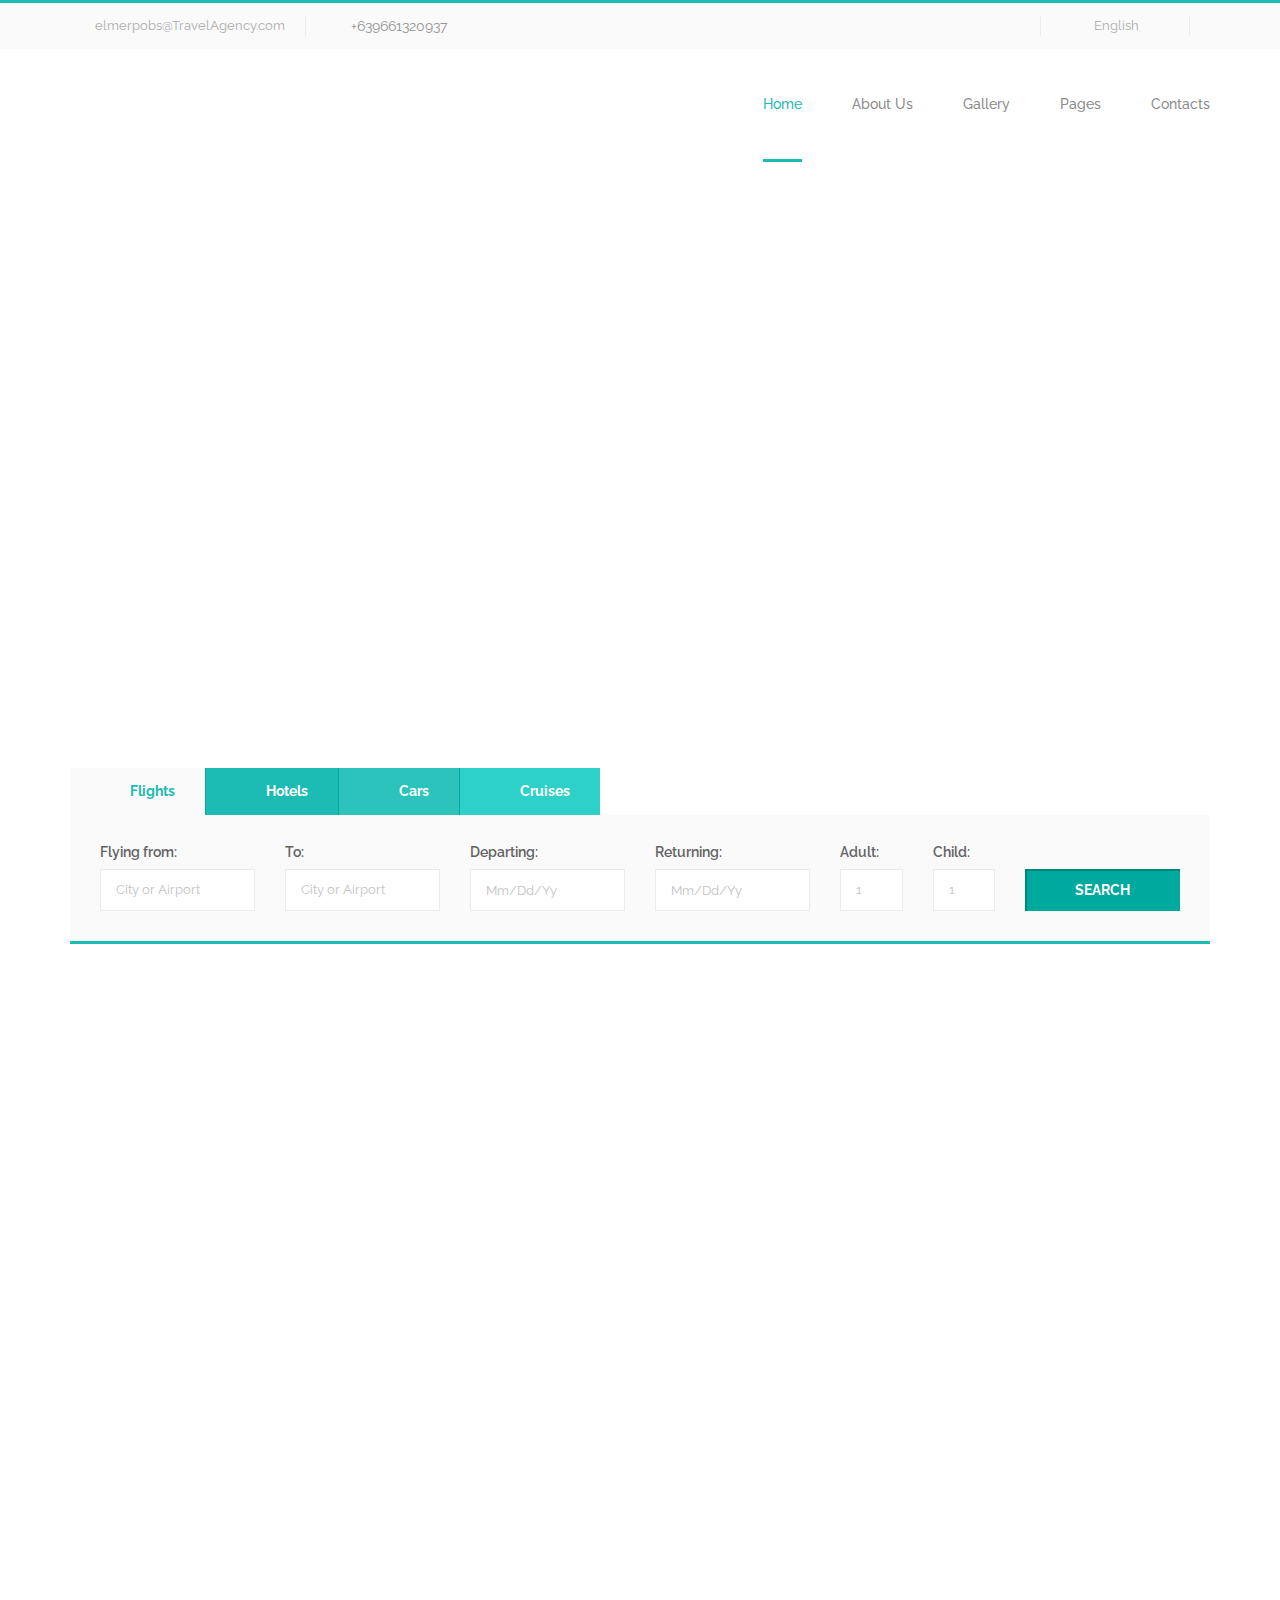
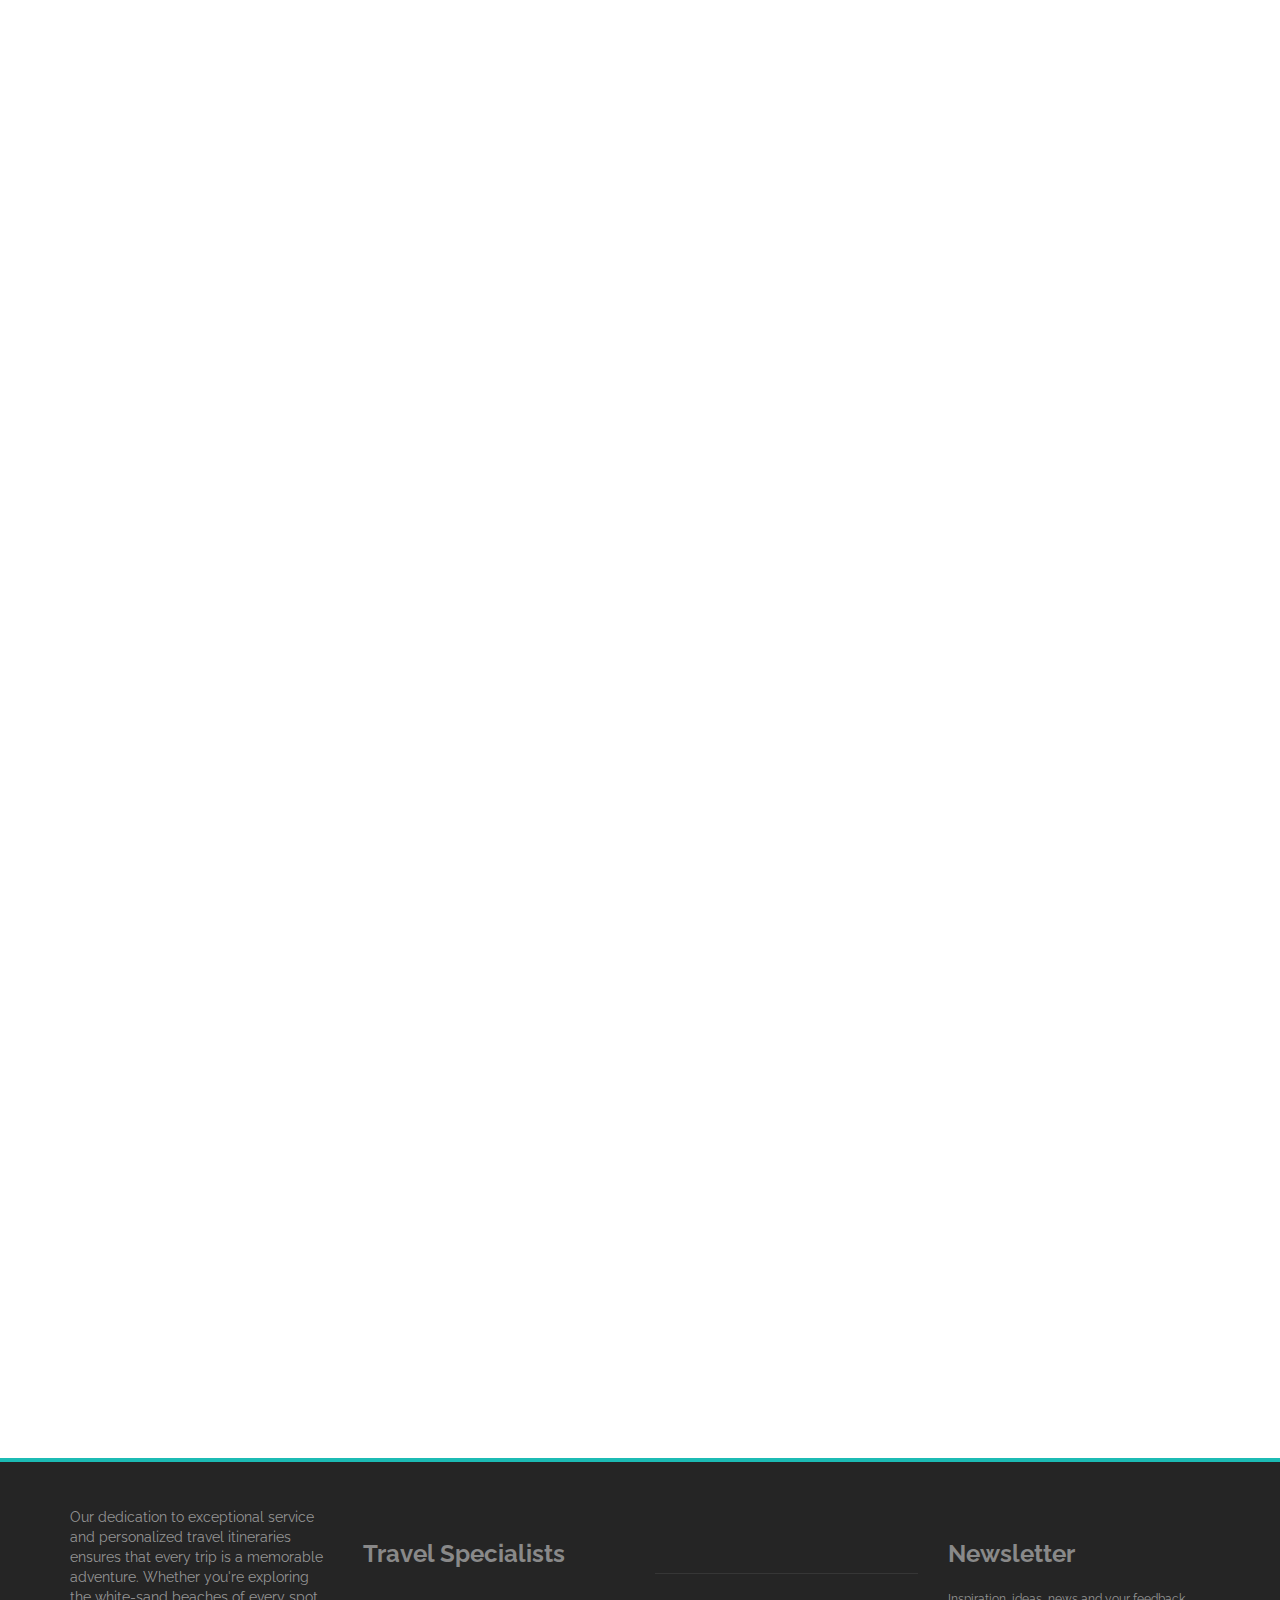
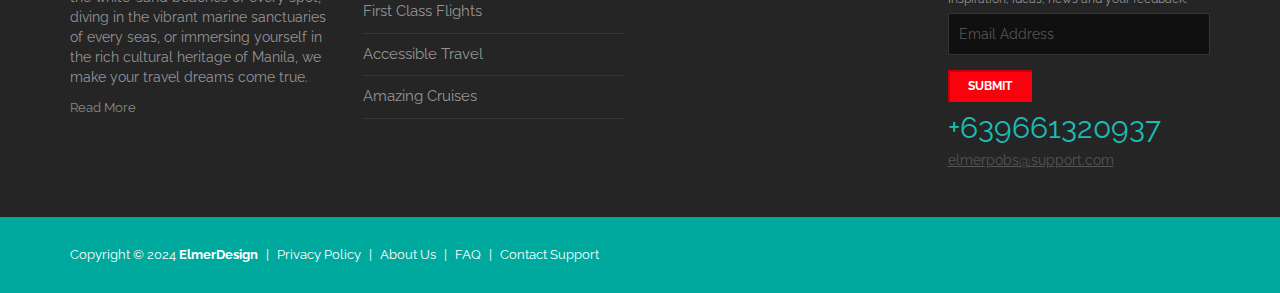
==== index.html @ 88b1f5b1 "Add files via upload" ====
<!DOCTYPE html>
<html lang="en">

<head>
  <title>Travel Agency Bootstrap responsive template (theme)</title>
  <link rel="canonical" href="index.html" />
  <meta charset="utf-8">
  <meta http-equiv="X-UA-Compatible" content="IE=edge">
  <meta name="viewport" content="width=device-width, initial-scale=1.0">
  <meta name="description" content="Your description">
  <meta name="keywords" content="Your keywords">
  <link href="css/bootstrap.css" rel="stylesheet">
  <link href="css/font-awesome.css" rel="stylesheet">
  <link href="css/animate.css" rel="stylesheet">
  <link href="css/select2.css" rel="stylesheet">
  <link href="css/smoothness/jquery-ui-1.10.0.custom.css" rel="stylesheet">
  <link href="css/style.css" rel="stylesheet">
  <script src="js/jquery.js"></script>
  <script src="js/jquery-ui.js"></script>
  <script src="js/jquery-migrate-1.2.1.min.js"></script>
  <script src="js/jquery.easing.1.3.js"></script>
  <script src="js/superfish.js"></script>
  <script src="js/select2.js"></script>
  <script src="js/jquery.parallax-1.1.3.resize.js"></script>
  <script src="js/SmoothScroll.js"></script>
  <script src="js/jquery.appear.js"></script>
  <script src="js/jquery.caroufredsel.js"></script>
  <script src="js/jquery.touchSwipe.min.js"></script>
  <script src="js/jquery.ui.totop.js"></script>
  <script src="js/script.js"></script>
</head>

<body class="front">

  <div id="main">

    <div class="top1_wrapper">
      <div class="container">
        <div class="top1 clearfix">
          <div class="email1"><a href="#">elmerpobs@TravelAgency.com</a></div>
          <div class="phone1">+639661320937</div>

          <div class="lang1">
            <div class="dropdown">
              <button class="btn btn-default dropdown-toggle" type="button" id="dropdownMenu1" data-toggle="dropdown"
                aria-haspopup="true" aria-expanded="true">English<span class="caret"></span>
              </button>
              <ul class="dropdown-menu" aria-labelledby="dropdownMenu1">
                <li><a class="af" href="#">Afghanistan</a></li>
                <li><a class="al" href="#">Albania</a></li>
                <li><a class="dz" href="#">Algeria</a></li>
                <li><a class="ad" href="#">Andorra</a></li>
                <li><a class="ao" href="#">Angola</a></li>
                <li><a class="ag" href="#">Antigua</a></li>
                <li><a class="ar" href="#">Argentina</a></li>
                <li><a class="am" href="#">Armenia</a></li>
                <li><a class="au" href="#">Australia</a></li>
                <li><a class="at" href="#">Austria</a></li>
                <li><a class="az" href="#">Azerbaijan</a></li>
                <li><a class="bs" href="#">Bahamas</a></li>
                <li><a class="bh" href="#">Bahrain</a></li>
                <li><a class="bd" href="#">Bangladesh</a></li>
                <li><a class="bb" href="#">Barbados</a></li>
                <li><a class="by" href="#">Belarus</a></li>
                <li><a class="be" href="#">Belgium</a></li>
                <li><a class="bz" href="#">Belize</a></li>
                <li><a class="bj" href="#">Benin</a></li>
                <li><a class="bt" href="#">Bhutan</a></li>
                <li><a class="bo" href="#">Bolivia</a></li>
                <li><a class="ba" href="#">Bosnia</a></li>
                <li><a class="bw" href="#">Botswana</a></li>
                <li><a class="br" href="#">Brazil</a></li>
                <li><a class="bn" href="#">Brunei</a></li>
                <li><a class="bg" href="#">Bulgaria</a></li>
                <li><a class="bf" href="#">Burkina Faso</a></li>
                <li><a class="bi" href="#">Burundi</a></li>
                <li><a class="cv" href="#">Cabo Verde</a></li>
                <li><a class="kh" href="#">Cambodia</a></li>
                <li><a class="cm" href="#">Cameroon</a></li>
                <li><a class="ca" href="#">Canada</a></li>
                <li><a class="cf" href="#">Central Africa</a></li>
                <li><a class="td" href="#">Chad</a></li>
                <li><a class="cl" href="#">Chile</a></li>
                <li><a class="cn" href="#">China</a></li>
                <li><a class="co" href="#">Colombia</a></li>
                <li><a class="km" href="#">Comoros</a></li>
                <li><a class="cd" href="#">Congo</a></li>
                <li><a class="cr" href="#">Costa Rica</a></li>
                <li><a class="hr" href="#">Croatia</a></li>
                <li><a class="cu" href="#">Cuba</a></li>
                <li><a class="cy" href="#">Cyprus</a></li>
                <li><a class="cz" href="#">Czechia</a></li>
                <li><a class="dk" href="#">Denmark</a></li>
                <li><a class="dj" href="#">Djibouti</a></li>
                <li><a class="dm" href="#">Dominica</a></li>
                <li><a class="do" href="#">Dominican Republic</a></li>
                <li><a class="ec" href="#">Ecuador</a></li>
                <li><a class="eg" href="#">Egypt</a></li>
                <li><a class="sv" href="#">El Salvador</a></li>
                <li><a class="gq" href="#">Equatorial Guinea</a></li>
                <li><a class="er" href="#">Eritrea</a></li>
                <li><a class="ee" href="#">Estonia</a></li>
                <li><a class="sz" href="#">Eswatini</a></li>
                <li><a class="et" href="#">Ethiopia</a></li>
                <li><a class="fj" href="#">Fiji</a></li>
                <li><a class="fi" href="#">Finland</a></li>
                <li><a class="fr" href="#">France</a></li>
                <li><a class="ga" href="#">Gabon</a></li>
                <li><a class="gm" href="#">Gambia</a></li>
                <li><a class="ge" href="#">Georgia</a></li>
                <li><a class="de" href="#">Germany</a></li>
                <li><a class="gh" href="#">Ghana</a></li>
                <li><a class="gr" href="#">Greece</a></li>
                <li><a class="gd" href="#">Grenada</a></li>
                <li><a class="gt" href="#">Guatemala</a></li>
                <li><a class="gn" href="#">Guinea</a></li>
                <li><a class="gw" href="#">Guinea-Bissau</a></li>
                <li><a class="gy" href="#">Guyana</a></li>
                <li><a class="ht" href="#">Haiti</a></li>
                <li><a class="hn" href="#">Honduras</a></li>
                <li><a class="hu" href="#">Hungary</a></li>
                <li><a class="is" href="#">Iceland</a></li>
                <li><a class="in" href="#">India</a></li>
                <li><a class="id" href="#">Indonesia</a></li>
                <li><a class="ir" href="#">Iran</a></li>
                <li><a class="iq" href="#">Iraq</a></li>
                <li><a class="ie" href="#">Ireland</a></li>
                <li><a class="il" href="#">Israel</a></li>
                <li><a class="it" href="#">Italy</a></li>
                <li><a class="jm" href="#">Jamaica</a></li>
                <li><a class="jp" href="#">Japan</a></li>
                <li><a class="jo" href="#">Jordan</a></li>
                <li><a class="kz" href="#">Kazakhstan</a></li>
                <li><a class="ke" href="#">Kenya</a></li>
                <li><a class="ki" href="#">Kiribati</a></li>
                <li><a class="kp" href="#">Korea (North)</a></li>
                <li><a class="kr" href="#">Korea (South)</a></li>
                <li><a class="kw" href="#">Kuwait</a></li>
                <li><a class="kg" href="#">Kyrgyzstan</a></li>
                <li><a class="la" href="#">Laos</a></li>
                <li><a class="lv" href="#">Latvia</a></li>
                <li><a class="lb" href="#">Lebanon</a></li>
                <li><a class="ls" href="#">Lesotho</a></li>
                <li><a class="lr" href="#">Liberia</a></li>
                <li><a class="ly" href="#">Libya</a></li>
                <li><a class="li" href="#">Liechtenstein</a></li>
                <li><a class="lt" href="#">Lithuania</a></li>
                <li><a class="lu" href="#">Luxembourg</a></li>
                <li><a class="mg" href="#">Madagascar</a></li>
                <li><a class="mw" href="#">Malawi</a></li>
                <li><a class="my" href="#">Malaysia</a></li>
                <li><a class="mv" href="#">Maldives</a></li>
                <li><a class="ml" href="#">Mali</a></li>
                <li><a class="mt" href="#">Malta</a></li>
                <li><a class="mh" href="#">Marshall Islands</a></li>
                <li><a class="mr" href="#">Mauritania</a></li>
                <li><a class="mu" href="#">Mauritius</a></li>
                <li><a class="mx" href="#">Mexico</a></li>
                <li><a class="fm" href="#">Micronesia</a></li>
                <li><a class="md" href="#">Moldova</a></li>
                <li><a class="mc" href="#">Monaco</a></li>
                <li><a class="mn" href="#">Mongolia</a></li>
                <li><a class="me" href="#">Montenegro</a></li>
                <li><a class="ma" href="#">Morocco</a></li>
                <li><a class="mz" href="#">Mozambique</a></li>
                <li><a class="mm" href="#">Myanmar (formerly Burma)</a></li>
                <li><a class="na" href="#">Namibia</a></li>
                <li><a class="nr" href="#">Nauru</a></li>
                <li><a class="np" href="#">Nepal</a></li>
                <li><a class="nl" href="#">Netherlands</a></li>
                <li><a class="nz" href="#">New Zealand</a></li>
                <li><a class="ni" href="#">Nicaragua</a></li>
                <li><a class="ne" href="#">Niger</a></li>
                <li><a class="ng" href="#">Nigeria</a></li>
                <li><a class="mk" href="#">North Macedonia</a></li>
                <li><a class="no" href="#">Norway</a></li>
                <li><a class="om" href="#">Oman</a></li>
                <li><a class="pk" href="#">Pakistan</a></li>
                <li><a class="pw" href="#">Palau</a></li>
                <li><a class="ps" href="#">Palestine State</a></li>
                <li><a class="pa" href="#">Panama</a></li>
                <li><a class="pg" href="#">Papua New Guinea</a></li>
                <li><a class="py" href="#">Paraguay</a></li>
                <li><a class="pe" href="#">Peru</a></li>
                <li><a class="ph" href="#">Philippines</a></li>
                <li><a class="pl" href="#">Poland</a></li>
                <li><a class="pt" href="#">Portugal</a></li>
                <li><a class="qa" href="#">Qatar</a></li>
                <li><a class="ro" href="#">Romania</a></li>
                <li><a class="ru" href="#">Russia</a></li>
                <li><a class="rw" href="#">Rwanda</a></li>
                <li><a class="kn" href="#">Saint Kitts and Nevis</a></li>
                <li><a class="lc" href="#">Saint Lucia</a></li>
                <li><a class="vc" href="#">Saint Vincent and the Grenadines</a></li>
                <li><a class="ws" href="#">Samoa</a></li>
                <li><a class="sm" href="#">San Marino</a></li>
                <li><a class="st" href="#">Sao Tome and Principe</a></li>
                <li><a class="sa" href="#">Saudi Arabia</a></li>
                <li><a class="sn" href="#">Senegal</a></li>
                <li><a class="rs" href="#">Serbia</a></li>
                <li><a class="sc" href="#">Seychelles</a></li>
                <li><a class="sl" href="#">Sierra Leone</a></li>
                <li><a class="sg" href="#">Singapore</a></li>
                <li><a class="sk" href="#">Slovakia</a></li>
                <li><a class="si" href="#">Slovenia</a></li>
                <li><a class="sb" href="#">Solomon Islands</a></li>
                <li><a class="so" href="#">Somalia</a></li>
                <li><a class="za" href="#">South Africa</a></li>
                <li><a class="ss" href="#">South Sudan</a></li>
                <li><a class="es" href="#">Spain</a></li>
                <li><a class="lk" href="#">Sri Lanka</a></li>
                <li><a class="sd" href="#">Sudan</a></li>
                <li><a class="sr" href="#">Suriname</a></li>
                <li><a class="se" href="#">Sweden</a></li>
                <li><a class="ch" href="#">Switzerland</a></li>
                <li><a class="sy" href="#">Syria</a></li>
                <li><a class="tw" href="#">Taiwan</a></li>
                <li><a class="tj" href="#">Tajikistan</a></li>
                <li><a class="tz" href="#">Tanzania</a></li>
                <li><a class="th" href="#">Thailand</a></li>
                <li><a class="tl" href="#">Timor-Leste</a></li>
                <li><a class="tg" href="#">Togo</a></li>
                <li><a class="to" href="#">Tonga</a></li>
                <li><a class="tt" href="#">Trinidad and Tobago</a></li>
                <li><a class="tn" href="#">Tunisia</a></li>
                <li><a class="tr" href="#">Turkey</a></li>
                <li><a class="tm" href="#">Turkmenistan</a></li>
                <li><a class="tv" href="#">Tuvalu</a></li>
                <li><a class="ug" href="#">Uganda</a></li>
                <li><a class="ua" href="#">Ukraine</a></li>
                <li><a class="ae" href="#">United Arab Emirates</a></li>
                <li><a class="gb" href="#">United Kingdom</a></li>
                <li><a class="us" href="#">United States of America</a></li>
                <li><a class="uy" href="#">Uruguay</a></li>
                <li><a class="uz" href="#">Uzbekistan</a></li>
                <li><a class="vu" href="#">Vanuatu</a></li>
                <li><a class="ve" href="#">Venezuela</a></li>
                <li><a class="vn" href="#">Vietnam</a></li>
                <li><a class="ye" href="#">Yemen</a></li>
                <li><a class="zm" href="#">Zambia</a></li>
                <li><a class="zw" href="#">Zimbabwe</a></li>
              </ul>
            </div>
          </div>
        </div>
      </div>
    </div>

    <div class="top2_wrapper">
      <div class="container">
        <div class="top2 clearfix">
          <header>
            <div class="logo_wrapper">
              <a href="index.html" class="logo">
                <img src="images/logo.png" alt="" class="img-responsive">
              </a>
            </div>
          </header>
          <div class="navbar navbar_ navbar-default">
            <button type="button" class="navbar-toggle collapsed" data-toggle="collapse" data-target=".navbar-collapse">
              <span class="sr-only">Toggle navigation</span>
              <span class="icon-bar"></span>
              <span class="icon-bar"></span>
              <span class="icon-bar"></span>
            </button>
            <div class="navbar-collapse navbar-collapse_ collapse">
              <ul class="nav navbar-nav sf-menu clearfix">
                <li class="sub-menu sub-menu-1 active"><a href="index.html">Home<em></em></a>
                </li>
                <li><a href="about.html">About Us</a></li>
                <li><a href="gallery.html">Gallery</a></li>
                <li class="sub-menu sub-menu-1"><a href="#">Pages<em></em></a>
                  <ul>
                    <li><a href="flights.html">Flights</a>
                    </li>
                    <li><a href="hotels.html">Hotels</a>
                    </li>

                    <li><a href="cars.html">Rent a Car</a>
                    </li>
                    <li><a href="cruises.html">Cruises</a>
                    </li>
                  </ul>
                </li>
                <li><a href="contacts.html">Contacts</a></li>
              </ul>
            </div>
          </div>
        </div>
      </div>
    </div>

    <div id="slider_wrapper">
      <div class="container">
        <div id="slider_inner">
          <div class="">
            <div id="slider">

              <div class="">
                <div class="carousel-box">
                  <div class="inner">
                    <div class="carousel main">
                      <ul>
                        <li>
                          <div class="slider">
                            <div class="slider_inner">
                              <div class="txt1"><span>Welcome To My</span></div>
                              <div class="txt2"><span>TRAVEL AGENCY</span></div>
                              <div class="txt3"><span>I am strivng for a better experience for you while
                                  traveling</span></div>
                            </div>
                          </div>
                        </li>
                        <li>
                          <div class="slider">
                            <div class="slider_inner">
                              <div class="txt1"><span>7 - Day Tour</span></div>
                              <div class="txt2"><span>Philippine Chocolate Hills</span></div>
                              <div class="txt3"><span>12-day itinerary that combines the natural beauty,
                                  cultural richness, and relaxing activities of Bohol:</span></div>
                            </div>
                          </div>
                        </li>
                        <li>
                          <div class="slider">
                            <div class="slider_inner">
                              <div class="txt1"><span>5 Day Tour</span></div>
                              <div class="txt2"><span>Boracay Beach</span></div>
                              <div class="txt3"><span> The crown jewel of Boracay, White Beach is a
                                  4-kilometer stretch of powdery white sand and crystal-clear waters,
                                  divided into three sections: Station 1, Station 2, and Station 3.</span></div>
                            </div>
                          </div>
                        </li>
                        <li>
                          <div class="slider">
                            <div class="slider_inner">
                              <div class="txt1"><span>12 Day Tour</span></div>
                              <div class="txt2"><span>Vigan Ilocos Sure</span></div>
                              <div class="txt3"><span> World Heritage site known for its
                                  well-preserved Spanish colonial architecture and cobblestone streets. </span></div>

                            </div>
                          </div>
                        </li>

                      </ul>
                    </div>
                  </div>
                </div>
              </div>
              <div class="slider_pagination"></div>
            </div>
          </div>
        </div>
      </div>
    </div>

    <div id="front_tabs">
      <div class="container">
        <div class="tabs_wrapper tabs1_wrapper">
          <div class="tabs tabs1">
            <div class="tabs_tabs tabs1_tabs">

              <ul>
                <li class="active flights"><a href="#tabs-1">Flights</a></li>
                <li class="hotels"><a href="#tabs-2">Hotels</a></li>
                <li class="cars"><a href="#tabs-3">Cars</a></li>
                <li class="cruises"><a href="#tabs-4">Cruises</a></li>
              </ul>

            </div>
            <div class="tabs_content tabs1_content">

              <div id="tabs-1">
                <form action="flights.html" class="form1">
                  <div class="row">
                    <div class="col-sm-4 col-md-2">
                      <div class="select1_wrapper">
                        <label>Flying from:</label>
                        <div class="select1_inner">
                          <select class="select2 select" style="width: 100%">
                            <option value="1">City or Airport</option>
                            <option value="MNL">Manila, Philippines (NAIA)</option>
                            <option value="CEB">Cebu, Philippines (CEB)</option>
                            <option value="DVO">Davao, Philippines (DVO)</option>
                            <option value="PPS">Puerto Princesa, Philippines (PPS)</option>
                            <option value="KLO">Kalibo, Philippines (KLO)</option>
                            <option value="USU">Busuanga, Philippines (USU)</option>
                            <option value="TAG">Tagbilaran, Philippines (TAG)</option>
                          </select>
                        </div>
                      </div>
                    </div>
                    <div class="col-sm-4 col-md-2">
                      <div class="select1_wrapper">
                        <label>To:</label>
                        <div class="select1_inner">
                          <select class="select2 select" style="width: 100%">
                            <option value="1">City or Airport</option>
                            <option value="MNL">Manila, Philippines (NAIA)</option>
                              <option value="CEB">Cebu, Philippines (CEB)</option>
                              <option value="DVO">Davao, Philippines (DVO)</option>
                              <option value="PPS">Puerto Princesa, Philippines (PPS)</option>
                              <option value="KLO">Kalibo, Philippines (KLO)</option>
                              <option value="USU">Busuanga, Philippines (USU)</option>
                              <option value="TAG">Tagbilaran, Philippines (TAG)</option>

                          </select>
                        </div>
                      </div>
                    </div>
                    <div class="col-sm-4 col-md-2">
                      <div class="input1_wrapper">
                        <label>Departing:</label>
                        <div class="input1_inner">
                          <input type="text" class="input datepicker" value="Mm/Dd/Yy">
                        </div>
                      </div>
                    </div>
                    <div class="col-sm-4 col-md-2">
                      <div class="input1_wrapper">
                        <label>Returning:</label>
                        <div class="input1_inner">
                          <input type="text" class="input datepicker" value="Mm/Dd/Yy">
                        </div>
                      </div>
                    </div>
                    <div class="col-sm-4 col-md-1">
                      <div class="select1_wrapper">
                        <label>Adult:</label>
                        <div class="select1_inner">
                          <select class="select2 select select3" style="width: 100%">
                            <option value="1">1</option>
                            <option value="2">2</option>
                            <option value="3">3</option>
                            <option value="4">4</option>
                            <option value="5">5</option>
                            <option value="6">6</option>
                            <option value="7">7</option>
                            <option value="8">8</option>
                          </select>
                        </div>
                      </div>
                    </div>
                    <div class="col-sm-4 col-md-1">
                      <div class="select1_wrapper">
                        <label>Child:</label>
                        <div class="select1_inner">
                          <select class="select2 select select3" style="width: 100%">
                            <option value="1">1</option>
                            <option value="2">2</option>
                            <option value="3">3</option>
                            <option value="4">4</option>
                            <option value="5">5</option>
                            <option value="6">6</option>
                            <option value="7">7</option>
                            <option value="8">8</option>
                          </select>
                        </div>
                      </div>
                    </div>
                    <div class="col-sm-4 col-md-2">
                      <div class="button1_wrapper">
                        <button type="submit" class="btn-default btn-form1-submit">Search</button>
                      </div>
                    </div>
                  </div>
                </form>
              </div>

              <div id="tabs-2">
    <form action="hotels.html" class="form1">
        <div class="row">
            <div class="col-sm-4 col-md-4">
                <div class="select1_wrapper">
                    <label>City or Hotel Name:</label>
                    <div class="select1_inner">
                        <select class="select2 select" style="width: 100%">
                            <option value="1">Enter a destination or hotel name</option>
                            <option value="MNL">Manila Hotel (NAIA)</option>
                            <option value="CEB">Cebu Beach Resort (CEB)</option>
                            <option value="DVO">Davao City Inn (DVO)</option>
                            <option value="PPS">Puerto Princesa Lodge (PPS)</option>
                            <option value="KLO">Kalibo Resort (KLO)</option>
                            <option value="USU">Busuanga Beachfront Hotel (USU)</option>
                            <option value="TAG">Tagbilaran Boutique Inn (TAG)</option>
                        </select>
                    </div>
                </div>
            </div>
            <div class="col-sm-4 col-md-2">
                <div class="input1_wrapper">
                    <label>Check-In:</label>
                    <div class="input1_inner">
                        <input type="text" class="input datepicker" value="Mm/Dd/Yy">
                    </div>
                </div>
            </div>
            <div class="col-sm-4 col-md-2">
                <div class="input1_wrapper">
                    <label>Check-Out:</label>
                    <div class="input1_inner">
                        <input type="text" class="input datepicker" value="Mm/Dd/Yy">
                    </div>
                </div>
            </div>
            <div class="col-sm-4 col-md-2">
                <div class="select1_wrapper">
                    <label>Adult:</label>
                    <div class="select1_inner">
                        <select class="select2 select" style="width: 100%">
                            <option value="1">Room for 1 adult</option>
                            <option value="2">Room for 2 adult</option>
                            <option value="3">Room for 3 adult</option>
                            <option value="4">Room for 4 adult</option>
                            <option value="5">Room for 5 adult</option>
                            <option value="6">Room for 6 adult</option>
                            <option value="7">Room for 7 adult</option>
                            <option value="8">Room for 8 adult</option>
                        </select>
                    </div>
                </div>
            </div>
            <div class="col-sm-4 col-md-2">
                <div class="button1_wrapper">
                    <button type="submit" class="btn-default btn-form1-submit">Search</button>
                </div>
            </div>
        </div>
    </form>
</div>

              <div id="tabs-3">
                <form action="cars.html" class="form1">
                  <div class="row">
                    <div class="col-sm-4 col-md-2">
                      <div class="select1_wrapper">
                        <label>from City:</label>
                        <div class="select1_inner">
                          <select class="select2 select" style="width: 100%">
                            <option value="1">Please Select</option>
                            <option value="Manila">Manila</option>
                            <option value="Cebu">Cebu</option>
                            <option value="Davao">Davao</option>
                            <option value="Puerto Princesa">Puerto Princesa</option>
                            <option value="Kalibo">Kalibo</option>
                            <option value="Busuanga">Busuanga</option>
                            <option value="Tagbilaran">Tagbilaran</option>

                          </select>
                        </div>
                      </div>
                    </div>
                    <div class="col-sm-4 col-md-2">
                      <div class="select1_wrapper">
                        <label>City:</label>
                        <div class="select1_inner">
                          <select class="select2 select" style="width: 100%">
                            <option value="1">Please Select</option>
                            <option value="Manila">Manila</option>
                            <option value="Cebu">Cebu</option>
                            <option value="Davao">Davao</option>
                            <option value="Puerto Princesa">Puerto Princesa</option>
                            <option value="Kalibo">Kalibo</option>
                            <option value="Busuanga">Busuanga</option>
                            <option value="Tagbilaran">Tagbilaran</option>

                          </select>
                        </div>
                      </div>
                    </div>
                    <div class="col-sm-4 col-md-2">
                      <div class="select1_wrapper">
                        <label>Location:</label>
                        <div class="select1_inner">
                          <select class="select2 select" style="width: 100%">
                            <option value="1">Please Select</option>
                            <option value="Manila">Manila</option>
                            <option value="Cebu">Cebu</option>
                            <option value="Davao">Davao</option>
                            <option value="Puerto Princesa">Puerto Princesa</option>
                            <option value="Kalibo">Kalibo</option>
                            <option value="Busuanga">Busuanga</option>
                            <option value="Tagbilaran">Tagbilaran</option>

                          </select>
                        </div>
                      </div>
                    </div>
                    <div class="col-sm-4 col-md-2">
                      <div class="input1_wrapper">
                        <label>Pick up Date:</label>
                        <div class="input1_inner">
                          <input type="text" class="input datepicker" value="Mm/Dd/Yy">
                        </div>
                      </div>
                    </div>
                    <div class="col-sm-4 col-md-2">
                      <div class="input1_wrapper">
                        <label>Drop off Date:</label>
                        <div class="input1_inner">
                          <input type="text" class="input datepicker" value="Mm/Dd/Yy">
                        </div>
                      </div>
                    </div>


                    <div class="col-sm-4 col-md-2">
                      <div class="button1_wrapper">
                        <button type="submit" class="btn-default btn-form1-submit">Search</button>
                      </div>
                    </div>
                  </div>
                </form>
              </div>
              <div id="tabs-4">
                <form action="cruises.html" class="form1">
                  <div class="row">
                    <div class="col-sm-4 col-md-2">
                      <div class="select1_wrapper">
                        <label>Sail To:</label>
                        <div class="select1_inner">
                          <select class="select2 select" style="width: 100%">
                            <option value="1">All destinations</option>
                            <option value="2">Boracay</option>
                            <option value="3">Coron</option>
                            <option value="4">El Nido</option>
                            <option value="5">Puerto Princesa</option>
                            <option value="6">Cebu</option>
                            <option value="7">Bohol</option>
                            <option value="8">Siargao</option>

                          </select>
                        </div>
                      </div>
                    </div>
                    <div class="col-sm-4 col-md-2">
                      <div class="select1_wrapper">
                        <label>Sail From:</label>
                        <div class="select1_inner">
                          <select class="select2 select" style="width: 100%">
                            <option value="1">All ports</option>
                            <option value="2">Boracay</option>
                            <option value="3">Coron</option>
                            <option value="4">El Nido</option>
                            <option value="5">Puerto Princesa</option>
                            <option value="6">Cebu</option>
                            <option value="7">Bohol</option>
                            <option value="8">Siargao</option>

                          </select>
                        </div>
                      </div>
                    </div>

                    <div class="col-sm-4 col-md-2">
                      <div class="input1_wrapper">
                        <label>Start Date:</label>
                        <div class="input1_inner">
                          <input type="text" class="input datepicker" value="From any month">
                        </div>
                      </div>
                    </div>
                    <div class="col-sm-4 col-md-2">
                      <div class="input1_wrapper">
                        <label>End of Date:</label>
                        <div class="input1_inner">
                          <input type="text" class="input datepicker" value="To any month">
                        </div>
                      </div>
                    </div>
                    <div class="col-sm-4 col-md-2">
                      <div class="select1_wrapper">
                        <label>Cruise Ship:</label>
                        <div class="select1_inner">
                          <select class="select2 select" style="width: 100%">
                            <option value="1">All Ships</option>
                            <option value="2">2GO Travel</option>
                            <option value="3">Starlite Ferries</option>
                            <option value="4">Montenegro Lines</option>
                            <option value="5">Cokaliong Shipping Lines</option>
                            <option value="6">Lite Shipping Corporation</option>
                            <option value="7">Trans-Asia Shipping Lines</option>
                            <option value="8">SuperCat Fast Ferry Corporation</option>
                            <option value="9">Oceanjet</option>
                            <option value="10">Weesam Express</option>
                            <option value="11">FastCat</option>

                          </select>
                        </div>
                      </div>
                    </div>


                    <div class="col-sm-4 col-md-2">
                      <div class="button1_wrapper">
                        <button type="submit" class="btn-default btn-form1-submit">Search</button>
                      </div>
                    </div>
                  </div>
                </form>
              </div>

            </div>
          </div>
        </div>
      </div>
    </div>

    <div id="why1">
      <div class="container">

        <h2 class="animated" data-animation="fadeInUp" data-animation-delay="100">WHY WE ARE THE BEST</h2>

        <div class="title1 animated" data-animation="fadeInUp" data-animation-delay="200">We are the best travel agency
          because we offer personalized itineraries crafted with in-depth destination knowledge and provide 24/7
          customer
          support for a seamless travel experience. Our competitive pricing, exclusive deals, and impeccable reputation
          ensure clients receive the best value and utmost reliability.</div>

        <br><br>

        <div class="row">
          <div class="col-sm-3">
            <div class="thumb2 animated" data-animation="flipInY" data-animation-delay="200">
              <div class="thumbnail clearfix">
                <a href="about.html">
                  <figure class="">
                    <img src="images/why1.png" alt="" class="img1 img-responsive">
                    <img src="images/why1_hover.png" alt="" class="img2 img-responsive">
                  </figure>
                  <div class="caption">
                    <div class="txt1">Amazing Travel</div>
                    <div class="txt2">traveling new places, experiencing different cultures,
                      and creating lasting memories are all part of the magic of travel. immersing yourselves
                      in the hustle and bustle of a vibrant city,
                      I'm sure every moment was filled with excitement and wonder.</div>
                    <div class="txt3">Read More</div>
                  </div>
                </a>
              </div>
            </div>
          </div>
          <div class="col-sm-3">
            <div class="thumb2 animated" data-animation="flipInY" data-animation-delay="300">
              <div class="thumbnail clearfix">
                <a href="about.html">
                  <figure class="">
                    <img src="images/why2.png" alt="" class="img1 img-responsive">
                    <img src="images/why2_hover.png" alt="" class="img2 img-responsive">
                  </figure>
                  <div class="caption">
                    <div class="txt1">Discover</div>
                    <div class="txt2">Discovering new places is like unwrapping a gift full of surprises. It's about
                      venturing into the unknown, embracing the unexpected, and opening your mind to fresh experiences
                    </div>
                    <div class="txt3">Read More</div>
                  </div>
                </a>
              </div>
            </div>
          </div>
          <div class="col-sm-3">
            <div class="thumb2 animated" data-animation="flipInY" data-animation-delay="400">
              <div class="thumbnail clearfix">
                <a href="about.html">
                  <figure class="">
                    <img src="images/why3.png" alt="" class="img1 img-responsive">
                    <img src="images/why3_hover.png" alt="" class="img2 img-responsive">
                  </figure>
                  <div class="caption">
                    <div class="txt1">Book Your Trip</div>
                    <div class="txt2"> From selecting the perfect destination to finding the ideal accommodations and
                      planning out your itinerary, every decision adds to the anticipation of what lies ahead. </div>
                    <div class="txt3">Read More</div>
                  </div>
                </a>
              </div>
            </div>
          </div>
          <div class="col-sm-3">
            <div class="thumb2 animated" data-animation="flipInY" data-animation-delay="500">
              <div class="thumbnail clearfix">
                <a href="about.html">
                  <figure class="">
                    <img src="images/why4.png" alt="" class="img1 img-responsive">
                    <img src="images/why4_hover.png" alt="" class="img2 img-responsive">
                  </figure>
                  <div class="caption">
                    <div class="txt1">Nice Support</div>
                    <div class="txt2">Providing support and assistance is what I'm here for, and I'm delighted to hear
                      that you found it nice. If there's anything else you need or if you have more questions, just let
                      me know!</div>
                    <div class="txt3">Read More</div>
                  </div>
                </a>
              </div>
            </div>
          </div>
        </div>
      </div>
    </div>

    <div id="parallax1" class="parallax">
      <div class="bg1 parallax-bg"></div>
      <div class="overlay"></div>
      <div class="parallax-content">
        <div class="container">

          <div class="row">
            <div class="col-sm-10 animated" data-animation="fadeInLeft" data-animation-delay="100">
              <div class="txt1">Boracay Vacation Packages</div>
              <div class="txt2">This package offers a balance of relaxation, adventure, and cultural immersion, allowing
                you to experience the best of what Boracay has to offer. Adjustments can be made based on your
                preferences and interests. Have a fantastic vacation in Boracay!</div>
              <div class="txt3">From: Manila Philippines <strong>₱3,459.00</strong><span>person</span></div>
            </div>
            <div class="col-sm-2 animated" data-animation="fadeInRight" data-animation-delay="200">
              <a href="#" class="btn-default btn0">Details</a>
            </div>
          </div>

        </div>
      </div>
    </div>

    <div id="popular_cruises1">
      <div class="container">

        <h2 class="animated" data-animation="fadeInUp" data-animation-delay="100">POPULAR CRUISES</h2>

        <div class="title1 animated" data-animation="fadeInUp" data-animation-delay="200">Popular cruises in the Philippines, like 2GO Travel and Starlite Ferries, offer comfortable accommodations, diverse dining options, and routes connecting major cities and beautiful islands. These cruises provide a mix of affordable and luxurious experiences, allowing travelers to explore the stunning archipelago with ease and enjoyment.</div>

        <br><br>

        <div id="popular_wrapper" class="animated" data-animation="fadeIn" data-animation-delay="300">
          <div id="popular_inner">
            <div class="">
              <div id="popular">
                <div class="">
                  <div class="carousel-box">
                    <div class="inner">
                      <div class="carousel main">
                        <ul>
                          <li>
                            <div class="popular">
                              <div class="popular_inner">
                                <figure>
                                  <img src="images/popular01.jpg" alt="" class="img-responsive">
                                  <div class="over">
                                    <div class="v1">Boracay<span>17 Deal Offers</span></div>
                                    <div class="v2">What are you waiting for, Avail it now!.</div>
                                  </div>
                                </figure>
                                <div class="caption">
                                  <div class="txt1"><span>Boracay</span> 7 Night Tour</div>
                                  <div class="txt2">Boracay is a world-renowned island in the Philippines, famous for its pristine white-sand beaches, crystal-clear waters, vibrant nightlife, and diverse water activities.</div>
                                  <div class="txt3 clearfix">
                                    <div class="left_side">
                                      <div class="stars1">
                                        <img src="images/star1.png" alt="">
                                        <img src="images/star1.png" alt="">
                                        <img src="images/star1.png" alt="">
                                        <img src="images/star1.png" alt="">
                                        <img src="images/star2.png" alt="">
                                      </div>
                                      <div class="nums">- 18 Reviews</div>
                                    </div>
                                    <div class="right_side"><a href="cruises.html" class="btn-default btn1">See All</a></div>
                                  </div>
                                </div>
                              </div>
                            </div>
                          </li>
                          <li>
                            <div class="popular">
                              <div class="popular_inner">
                                <figure>
                                  <img src="images/popular02.jpg" alt="" class="img-responsive">
                                  <div class="over">
                                    <div class="v1">Coron Palawan <span>17 Deal Offers</span></div>
                                    <div class="v2">What are you waiting for, Avail now!.</div>
                                  </div>
                                </figure>
                                <div class="caption">
                                  <div class="txt1"><span>Coron Palawan</span> 18 Night Tour</div>
                                  <div class="txt2">Coron, Palawan, is a paradise boasting pristine beaches, towering limestone cliffs, and crystal-clear waters, offering unparalleled opportunities for snorkeling, diving, and island hopping amidst its stunning natural landscapes.</div>
                                  <div class="txt3 clearfix">
                                    <div class="left_side">
                                      <div class="stars1">
                                        <img src="images/star1.png" alt="">
                                        <img src="images/star1.png" alt="">
                                        <img src="images/star1.png" alt="">
                                        <img src="images/star1.png" alt="">
                                        <img src="images/star1.png" alt="">
                                      </div>
                                      <div class="nums">- 168 Reviews</div>
                                    </div>
                                    <div class="right_side"><a href="#" class="btn-default btn1">See All</a></div>
                                  </div>
                                </div>
                              </div>
                            </div>
                          </li>
                          <li>
                            <div class="popular">
                              <div class="popular_inner">
                                <figure>
                                  <img src="images/popular03.jpg" alt="" class="img-responsive">
                                  <div class="over">
                                    <div class="v1">El Nido Palawan <span>17 Deal Offers</span></div>
                                    <div class="v2">What are you waiting for, Avail now!.</div>
                                  </div>
                                </figure>
                                <div class="caption">
                                  <div class="txt1"><span>El Nido Palawan</span> 6 Night Tour</div>
                                  <div class="txt2">El Nido, located in Palawan, is renowned for its dramatic limestone cliffs, crystal-clear waters, hidden lagoons, and vibrant marine life, making it a top destination for island hopping, snorkeling, and diving in a pristine natural setting.</div>
                                  <div class="txt3 clearfix">
                                    <div class="left_side">
                                      <div class="stars1">
                                        <img src="images/star1.png" alt="">
                                        <img src="images/star1.png" alt="">
                                        <img src="images/star1.png" alt="">
                                        <img src="images/star1.png" alt="">
                                        <img src="images/star2.png" alt="">
                                      </div>
                                      <div class="nums">- 16 Reviews</div>
                                    </div>
                                    <div class="right_side"><a href="#" class="btn-default btn1">See All</a></div>
                                  </div>
                                </div>
                              </div>
                            </div>
                          </li>
                          <li>
                            <div class="popular">
                              <div class="popular_inner">
                                <figure>
                                  <img src="images/popular04.jpg" alt="" class="img-responsive">
                                  <div class="over">
                                    <div class="v1">Puerto Princesa Palawan<span>17 Deal Offers</span></div>
                                    <div class="v2">What are you waiting for? Avail it now!.</div>
                                  </div>
                                </figure>
                                <div class="caption">
                                  <div class="txt1"><span>Puerto Princesa Palawan</span> 7 Night Tour</div>
                                  <div class="txt2">Puerto Princesa, the capital of Palawan, is famous for its stunning natural attractions such as the UNESCO-listed Underground River, pristine beaches, and rich biodiversity, making it a gateway to exploring the ecological wonders of the region.</div>
                                  <div class="txt3 clearfix">
                                    <div class="left_side">
                                      <div class="stars1">
                                        <img src="images/star1.png" alt="">
                                        <img src="images/star1.png" alt="">
                                        <img src="images/star1.png" alt="">
                                        <img src="images/star1.png" alt="">
                                        <img src="images/star2.png" alt="">
                                      </div>
                                      <div class="nums">- 18 Reviews</div>
                                    </div>
                                    <div class="right_side"><a href="#" class="btn-default btn1">See All</a></div>
                                  </div>
                                </div>
                              </div>
                            </div>
                          </li>
                          <li>
                            <div class="popular">
                              <div class="popular_inner">
                                <figure>
                                  <img src="images/popular05.jpg" alt="" class="img-responsive">
                                  <div class="over">
                                    <div class="v1">Chocolate Hills Bohol<span>17 Deal Offers</span></div>
                                    <div class="v2">What are you waiting for, Avail now!.</div>
                                  </div>
                                </figure>
                                <div class="caption">
                                  <div class="txt1"><span>Chocolate Hills Bohol</span> 18 Night Tour</div>
                                  <div class="txt2">
                                    The Chocolate Hills in Bohol are a unique geological formation consisting of over 1,200 perfectly cone-shaped hills that turn brown in the dry season, resembling chocolate mounds, and are a major tourist attraction known for their surreal and picturesque landscape.</div>
                                  <div class="txt3 clearfix">
                                    <div class="left_side">
                                      <div class="stars1">
                                        <img src="images/star1.png" alt="">
                                        <img src="images/star1.png" alt="">
                                        <img src="images/star1.png" alt="">
                                        <img src="images/star1.png" alt="">
                                        <img src="images/star1.png" alt="">
                                      </div>
                                      <div class="nums">- 168 Reviews</div>
                                    </div>
                                    <div class="right_side"><a href="#" class="btn-default btn1">See All</a></div>
                                  </div>
                                </div>
                              </div>
                            </div>
                          </li>
                          <li>
                            <div class="popular">
                              <div class="popular_inner">
                                <figure>
                                  <img src="images/popular06.jpg" alt="" class="img-responsive">
                                  <div class="over">
                                    <div class="v1">Cloud 9 Siargao <span>17 Deal Offers</span></div>
                                    <div class="v2">What are you waiting for, Avail now!.</div>
                                  </div>
                                </figure>
                                <div class="caption">
                                  <div class="txt1"><span>Cloud 9 Siargao</span> 6 Night Tour</div>
                                  <div class="txt2">Cloud 9 in Siargao is a world-famous surf break renowned for its powerful waves, making it a premier destination for surfers, and it also offers stunning sunsets and a vibrant island atmosphere for all visitors.</div>
                                  <div class="txt3 clearfix">
                                    <div class="left_side">
                                      <div class="stars1">
                                        <img src="images/star1.png" alt="">
                                        <img src="images/star1.png" alt="">
                                        <img src="images/star1.png" alt="">
                                        <img src="images/star1.png" alt="">
                                        <img src="images/star2.png" alt="">
                                      </div>
                                      <div class="nums">- 16 Reviews</div>
                                    </div>
                                    <div class="right_side"><a href="#" class="btn-default btn1">See All</a></div>
                                  </div>
                                </div>
                              </div>
                            </div>
                          </li>
                        </ul>
                      </div>
                    </div>
                  </div>
                </div>
                <div class="popular_pagination"></div>
              </div>
            </div>
          </div>
        </div>
      </div>
    </div>

    <div id="happy1">
      <div class="container">
        <div class="row">
          <div class="col-sm-12 col-md-6 col-md-push-6">
            <div class="content">
              <div class="txt1 animated" data-animation="fadeIn" data-animation-delay="100">HAPPY CUSTOMERS</div>
                <div class="txt2 animated" data-animation="fadeIn" data-animation-delay="150">Our customers have unforgettable travel experiences with us.</div>
                <div class="txt3 animated" data-animation="fadeIn" data-animation-delay="200">
                  <p>
                    We take pride in offering exceptional service and unforgettable journeys. Our clients rave about their travels, whether it's exploring the pristine beaches of Boracay, diving in the crystal-clear waters of Palawan, or enjoying the vibrant culture and nightlife of Manila.
                  </p>
                  <p>
                    From seamless booking processes to personalized travel itineraries, we ensure every detail is taken care of, allowing our customers to focus on making memories. Join our community of satisfied travelers and embark on your next adventure with confidence and excitement.
                  </p>
                </div>


              <div class="distance1 animated" data-animation="fadeInUp" data-animation-delay="0">
                <div class="txt">Flights</div>
                <div class="bg">
                  <div class="animated-distance" data-num="94" data-duration="1300" data-animation-delay="0">
                    <span></span>
                  </div>
                </div>
              </div>

              <div class="distance1 animated" data-animation="fadeInUp" data-animation-delay="100">
                <div class="txt">Hotels</div>
                <div class="bg">
                  <div class="animated-distance" data-num="87" data-duration="1300" data-animation-delay="100">
                    <span></span>
                  </div>
                </div>
              </div>

              <div class="distance1 animated" data-animation="fadeInUp" data-animation-delay="200">
                <div class="txt">Cars</div>
                <div class="bg">
                  <div class="animated-distance" data-num="80" data-duration="1300" data-animation-delay="200">
                    <span></span>
                  </div>
                </div>
              </div>

              <div class="distance1 animated" data-animation="fadeInUp" data-animation-delay="300">
                <div class="txt">Cruises</div>
                <div class="bg">
                  <div class="animated-distance" data-num="90" data-duration="1300" data-animation-delay="300">
                    <span></span>
                  </div>
                </div>
              </div>

            </div>
          </div>
          <div class="col-sm-12 col-md-6 col-md-pull-6 animated" data-animation="fadeInLeft" data-animation-delay="200">
            <img src="images/people.png" alt="" class="img1 img-responsive">
          </div>
        </div>
      </div>
    </div>

      <div class="bot1_wrapper">
      <div class="container">
        <div class="row">
          <div class="col-sm-3">
            <div class="logo2_wrapper">
              <a href="index.html" class="logo2">
                <img src="images/logo2.png" alt="" class="img-responsive">
              </a>
            </div>
            <p>
              Our dedication to exceptional service and personalized travel itineraries ensures that every trip is a memorable adventure. Whether you're exploring the white-sand beaches of every spot, diving in the vibrant marine sanctuaries of every seas, or immersing yourself in the rich cultural heritage of Manila, we make your travel dreams come true.
            </p>
            <p>
              <a href="about.html" class="btn-default btn2">Read More</a>
            </p>
          </div>
          <div class="col-sm-3">
            <div class="bot1_title">Travel Specialists</div>
            <ul class="ul1">
              <li><a href="flights.html">First Class Flights</a></li>
              <li><a href="cars.html">Accessible Travel</a></li>
              <li><a href="cruises.html">Amazing Cruises</a></li>
            </ul>

            <div class="social2_wrapper">
              <ul class="social2 clearfix">
                <li class="nav1"><a href="https://www.facebook.com/elmer.pobadora.14"></a></li>
                <li class="nav2"><a href="https://mail.google.com/mail/u/0/#inbox?compose=CllgCJZbjWHprWTRrRqZTTjGwtvTjTGtHKqbXDNlxJVvBhtSxJQVKFXJVLzWffzBbCZPgwrHnxB"></a></li>
                <li class="nav3"><a href="index.html"></a></li>
                <li class="nav4"><a href="index.html"></a></li>
                <li class="nav5"><a href="index.html"></a></li>
                <li class="nav6"><a href="index.html"></a></li>
              </ul>
            </div>

          </div>
          <div class="col-sm-3">
            <div class="bot1_title"></div>
            <div class="twits1">
              <div class="twit1">
                <a href="#"> </a> 
                <div class="date"></div>
              </div>
              <div class="twit1">
                <a href="#"></a> 
                <div class="date"></div>
              </div>
            </div>
          </div>
          <div class="col-sm-3">
            <div class="bot1_title">Newsletter</div>
            <div class="newsletter_block">
              <div class="txt1">Inspiration, ideas, news and your feedback.</div>
              <div class="newsletter-wrapper clearfix">
                <form class="newsletter" action="javascript:;">
                  <input type="text" name="s" value='Email Address'
                    onBlur="if(this.value=='') this.value='Email Address'"
                    onFocus="if(this.value =='Email Address' ) this.value=''">
                  <a href="#" class="btn-default btn3">SUBMIT</a>
                </form>
              </div>
            </div>
            <div class="phone2">+639661320937</div>
            <div class="support1"><a href="#">elmerpobs@support.com</a></div>
          </div>
        </div>
      </div>
    </div>

    <div class="bot2_wrapper">
      <div class="container">
        <div class="left_side">
          Copyright © 2024 <a href="https://modders02.github.io/AdmiralPortfolio.github.io/index.html" target="_blank"><strong>ElmerDesign</strong></a> <span>|</span> <a href="PrivacyPolicy.html">Privacy
            Policy</a> <span>|</span> <a href="about.html">About Us</a> <span>|</span> <a href="#">FAQ</a> <span>|</span> <a
            href="contacts.html">Contact Support</a>
        </div>
      </div>
    </div>
  </div>
  <script src="js/bootstrap.min.js"></script>
</body>

</html>
---- css/select2.css ----
.select2-container {
  box-sizing: border-box;
  display: inline-block;
  margin: 0;
  position: relative;
  vertical-align: middle; }
  .select2-container .select2-selection--single {
    box-sizing: border-box;
    cursor: pointer;
    display: block;
    height: 28px;
    user-select: none;
    -webkit-user-select: none; }
    .select2-container .select2-selection--single .select2-selection__rendered {
      display: block;
      padding-left: 8px;
      padding-right: 20px;
      overflow: hidden;
      text-overflow: ellipsis;
      white-space: nowrap; }
    .select2-container .select2-selection--single .select2-selection__clear {
      position: relative; }
  .select2-container[dir="rtl"] .select2-selection--single .select2-selection__rendered {
    padding-right: 8px;
    padding-left: 20px; }
  .select2-container .select2-selection--multiple {
    box-sizing: border-box;
    cursor: pointer;
    display: block;
    min-height: 32px;
    user-select: none;
    -webkit-user-select: none; }
    .select2-container .select2-selection--multiple .select2-selection__rendered {
      display: inline-block;
      overflow: hidden;
      padding-left: 8px;
      text-overflow: ellipsis;
      white-space: nowrap; }
  .select2-container .select2-search--inline {
    float: left; }
    .select2-container .select2-search--inline .select2-search__field {
      box-sizing: border-box;
      border: none;
      font-size: 100%;
      margin-top: 5px;
      padding: 0; }
      .select2-container .select2-search--inline .select2-search__field::-webkit-search-cancel-button {
        -webkit-appearance: none; }

.select2-dropdown {
  background-color: white;
  border: 1px solid #aaa;
  border-radius: 4px;
  box-sizing: border-box;
  display: block;
  position: absolute;
  left: -100000px;
  width: 100%;
  z-index: 1051; }

.select2-results {
  display: block; }

.select2-results__options {
  list-style: none;
  margin: 0;
  padding: 0; }

.select2-results__option {
  padding: 6px;
  user-select: none;
  -webkit-user-select: none; }
  .select2-results__option[aria-selected] {
    cursor: pointer; }

.select2-container--open .select2-dropdown {
  left: 0; }

.select2-container--open .select2-dropdown--above {
  border-bottom: none;
  border-bottom-left-radius: 0;
  border-bottom-right-radius: 0; }

.select2-container--open .select2-dropdown--below {
  border-top: none;
  border-top-left-radius: 0;
  border-top-right-radius: 0; }

.select2-search--dropdown {
  display: block;
  padding: 4px; }
  .select2-search--dropdown .select2-search__field {
    padding: 4px;
    width: 100%;
    box-sizing: border-box; }
    .select2-search--dropdown .select2-search__field::-webkit-search-cancel-button {
      -webkit-appearance: none; }
  .select2-search--dropdown.select2-search--hide {
    display: none; }

.select2-close-mask {
  border: 0;
  margin: 0;
  padding: 0;
  display: block;
  position: fixed;
  left: 0;
  top: 0;
  min-height: 100%;
  min-width: 100%;
  height: auto;
  width: auto;
  opacity: 0;
  z-index: 99;
  background-color: #fff;
  filter: alpha(opacity=0); }

.select2-hidden-accessible {
  border: 0 !important;
  clip: rect(0 0 0 0) !important;
  height: 1px !important;
  margin: -1px !important;
  overflow: hidden !important;
  padding: 0 !important;
  position: absolute !important;
  width: 1px !important; }

.select2-container--default .select2-selection--single {
  background-color: #fff;
  border: 1px solid #aaa;
  border-radius: 4px; }
  .select2-container--default .select2-selection--single .select2-selection__rendered {
    color: #444;
    line-height: 28px; }
  .select2-container--default .select2-selection--single .select2-selection__clear {
    cursor: pointer;
    float: right;
    font-weight: bold; }
  .select2-container--default .select2-selection--single .select2-selection__placeholder {
    color: #999; }
  .select2-container--default .select2-selection--single .select2-selection__arrow {
    height: 26px;
    position: absolute;
    top: 1px;
    right: 1px;
    width: 20px; }
    .select2-container--default .select2-selection--single .select2-selection__arrow b {
      border-color: #888 transparent transparent transparent;
      border-style: solid;
      border-width: 5px 4px 0 4px;
      height: 0;
      left: 50%;
      margin-left: -4px;
      margin-top: -2px;
      position: absolute;
      top: 50%;
      width: 0; }

.select2-container--default[dir="rtl"] .select2-selection--single .select2-selection__clear {
  float: left; }

.select2-container--default[dir="rtl"] .select2-selection--single .select2-selection__arrow {
  left: 1px;
  right: auto; }

.select2-container--default.select2-container--disabled .select2-selection--single {
  background-color: #eee;
  cursor: default; }
  .select2-container--default.select2-container--disabled .select2-selection--single .select2-selection__clear {
    display: none; }

.select2-container--default.select2-container--open .select2-selection--single .select2-selection__arrow b {
  border-color: transparent transparent #888 transparent;
  border-width: 0 4px 5px 4px; }

.select2-container--default .select2-selection--multiple {
  background-color: white;
  border: 1px solid #aaa;
  border-radius: 4px;
  cursor: text; }
  .select2-container--default .select2-selection--multiple .select2-selection__rendered {
    box-sizing: border-box;
    list-style: none;
    margin: 0;
    padding: 0 5px;
    width: 100%; }
  .select2-container--default .select2-selection--multiple .select2-selection__placeholder {
    color: #999;
    margin-top: 5px;
    float: left; }
  .select2-container--default .select2-selection--multiple .select2-selection__clear {
    cursor: pointer;
    float: right;
    font-weight: bold;
    margin-top: 5px;
    margin-right: 10px; }
  .select2-container--default .select2-selection--multiple .select2-selection__choice {
    background-color: #e4e4e4;
    border: 1px solid #aaa;
    border-radius: 4px;
    cursor: default;
    float: left;
    margin-right: 5px;
    margin-top: 5px;
    padding: 0 5px; }
  .select2-container--default .select2-selection--multiple .select2-selection__choice__remove {
    color: #999;
    cursor: pointer;
    display: inline-block;
    font-weight: bold;
    margin-right: 2px; }
    .select2-container--default .select2-selection--multiple .select2-selection__choice__remove:hover {
      color: #333; }

.select2-container--default[dir="rtl"] .select2-selection--multiple .select2-selection__choice, .select2-container--default[dir="rtl"] .select2-selection--multiple .select2-selection__placeholder, .select2-container--default[dir="rtl"] .select2-selection--multiple .select2-search--inline {
  float: right; }

.select2-container--default[dir="rtl"] .select2-selection--multiple .select2-selection__choice {
  margin-left: 5px;
  margin-right: auto; }

.select2-container--default[dir="rtl"] .select2-selection--multiple .select2-selection__choice__remove {
  margin-left: 2px;
  margin-right: auto; }

.select2-container--default.select2-container--focus .select2-selection--multiple {
  border: solid black 1px;
  outline: 0; }

.select2-container--default.select2-container--disabled .select2-selection--multiple {
  background-color: #eee;
  cursor: default; }

.select2-container--default.select2-container--disabled .select2-selection__choice__remove {
  display: none; }

.select2-container--default.select2-container--open.select2-container--above .select2-selection--single, .select2-container--default.select2-container--open.select2-container--above .select2-selection--multiple {
  border-top-left-radius: 0;
  border-top-right-radius: 0; }

.select2-container--default.select2-container--open.select2-container--below .select2-selection--single, .select2-container--default.select2-container--open.select2-container--below .select2-selection--multiple {
  border-bottom-left-radius: 0;
  border-bottom-right-radius: 0; }

.select2-container--default .select2-search--dropdown .select2-search__field {
  border: 1px solid #aaa; }

.select2-container--default .select2-search--inline .select2-search__field {
  background: transparent;
  border: none;
  outline: 0;
  box-shadow: none;
  -webkit-appearance: textfield; }

.select2-container--default .select2-results > .select2-results__options {
  max-height: 200px;
  overflow-y: auto; }

.select2-container--default .select2-results__option[role=group] {
  padding: 0; }

.select2-container--default .select2-results__option[aria-disabled=true] {
  color: #999; }

.select2-container--default .select2-results__option[aria-selected=true] {
  background-color: #ddd; }

.select2-container--default .select2-results__option .select2-results__option {
  padding-left: 1em; }
  .select2-container--default .select2-results__option .select2-results__option .select2-results__group {
    padding-left: 0; }
  .select2-container--default .select2-results__option .select2-results__option .select2-results__option {
    margin-left: -1em;
    padding-left: 2em; }
    .select2-container--default .select2-results__option .select2-results__option .select2-results__option .select2-results__option {
      margin-left: -2em;
      padding-left: 3em; }
      .select2-container--default .select2-results__option .select2-results__option .select2-results__option .select2-results__option .select2-results__option {
        margin-left: -3em;
        padding-left: 4em; }
        .select2-container--default .select2-results__option .select2-results__option .select2-results__option .select2-results__option .select2-results__option .select2-results__option {
          margin-left: -4em;
          padding-left: 5em; }
          .select2-container--default .select2-results__option .select2-results__option .select2-results__option .select2-results__option .select2-results__option .select2-results__option .select2-results__option {
            margin-left: -5em;
            padding-left: 6em; }

.select2-container--default .select2-results__option--highlighted[aria-selected] {
  background-color: #5897fb;
  color: white; }

.select2-container--default .select2-results__group {
  cursor: default;
  display: block;
  padding: 6px; }

.select2-container--classic .select2-selection--single {
  background-color: #f7f7f7;
  border: 1px solid #aaa;
  border-radius: 4px;
  outline: 0;
  background-image: -webkit-linear-gradient(top, white 50%, #eeeeee 100%);
  background-image: -o-linear-gradient(top, white 50%, #eeeeee 100%);
  background-image: linear-gradient(to bottom, white 50%, #eeeeee 100%);
  background-repeat: repeat-x;
  filter: progid:DXImageTransform.Microsoft.gradient(startColorstr='#FFFFFFFF', endColorstr='#FFEEEEEE', GradientType=0); }
  .select2-container--classic .select2-selection--single:focus {
    border: 1px solid #5897fb; }
  .select2-container--classic .select2-selection--single .select2-selection__rendered {
    color: #444;
    line-height: 28px; }
  .select2-container--classic .select2-selection--single .select2-selection__clear {
    cursor: pointer;
    float: right;
    font-weight: bold;
    margin-right: 10px; }
  .select2-container--classic .select2-selection--single .select2-selection__placeholder {
    color: #999; }
  .select2-container--classic .select2-selection--single .select2-selection__arrow {
    background-color: #ddd;
    border: none;
    border-left: 1px solid #aaa;
    border-top-right-radius: 4px;
    border-bottom-right-radius: 4px;
    height: 26px;
    position: absolute;
    top: 1px;
    right: 1px;
    width: 20px;
    background-image: -webkit-linear-gradient(top, #eeeeee 50%, #cccccc 100%);
    background-image: -o-linear-gradient(top, #eeeeee 50%, #cccccc 100%);
    background-image: linear-gradient(to bottom, #eeeeee 50%, #cccccc 100%);
    background-repeat: repeat-x;
    filter: progid:DXImageTransform.Microsoft.gradient(startColorstr='#FFEEEEEE', endColorstr='#FFCCCCCC', GradientType=0); }
    .select2-container--classic .select2-selection--single .select2-selection__arrow b {
      border-color: #888 transparent transparent transparent;
      border-style: solid;
      border-width: 5px 4px 0 4px;
      height: 0;
      left: 50%;
      margin-left: -4px;
      margin-top: -2px;
      position: absolute;
      top: 50%;
      width: 0; }

.select2-container--classic[dir="rtl"] .select2-selection--single .select2-selection__clear {
  float: left; }

.select2-container--classic[dir="rtl"] .select2-selection--single .select2-selection__arrow {
  border: none;
  border-right: 1px solid #aaa;
  border-radius: 0;
  border-top-left-radius: 4px;
  border-bottom-left-radius: 4px;
  left: 1px;
  right: auto; }

.select2-container--classic.select2-container--open .select2-selection--single {
  border: 1px solid #5897fb; }
  .select2-container--classic.select2-container--open .select2-selection--single .select2-selection__arrow {
    background: transparent;
    border: none; }
    .select2-container--classic.select2-container--open .select2-selection--single .select2-selection__arrow b {
      border-color: transparent transparent #888 transparent;
      border-width: 0 4px 5px 4px; }

.select2-container--classic.select2-container--open.select2-container--above .select2-selection--single {
  border-top: none;
  border-top-left-radius: 0;
  border-top-right-radius: 0;
  background-image: -webkit-linear-gradient(top, white 0%, #eeeeee 50%);
  background-image: -o-linear-gradient(top, white 0%, #eeeeee 50%);
  background-image: linear-gradient(to bottom, white 0%, #eeeeee 50%);
  background-repeat: repeat-x;
  filter: progid:DXImageTransform.Microsoft.gradient(startColorstr='#FFFFFFFF', endColorstr='#FFEEEEEE', GradientType=0); }

.select2-container--classic.select2-container--open.select2-container--below .select2-selection--single {
  border-bottom: none;
  border-bottom-left-radius: 0;
  border-bottom-right-radius: 0;
  background-image: -webkit-linear-gradient(top, #eeeeee 50%, white 100%);
  background-image: -o-linear-gradient(top, #eeeeee 50%, white 100%);
  background-image: linear-gradient(to bottom, #eeeeee 50%, white 100%);
  background-repeat: repeat-x;
  filter: progid:DXImageTransform.Microsoft.gradient(startColorstr='#FFEEEEEE', endColorstr='#FFFFFFFF', GradientType=0); }

.select2-container--classic .select2-selection--multiple {
  background-color: white;
  border: 1px solid #aaa;
  border-radius: 4px;
  cursor: text;
  outline: 0; }
  .select2-container--classic .select2-selection--multiple:focus {
    border: 1px solid #5897fb; }
  .select2-container--classic .select2-selection--multiple .select2-selection__rendered {
    list-style: none;
    margin: 0;
    padding: 0 5px; }
  .select2-container--classic .select2-selection--multiple .select2-selection__clear {
    display: none; }
  .select2-container--classic .select2-selection--multiple .select2-selection__choice {
    background-color: #e4e4e4;
    border: 1px solid #aaa;
    border-radius: 4px;
    cursor: default;
    float: left;
    margin-right: 5px;
    margin-top: 5px;
    padding: 0 5px; }
  .select2-container--classic .select2-selection--multiple .select2-selection__choice__remove {
    color: #888;
    cursor: pointer;
    display: inline-block;
    font-weight: bold;
    margin-right: 2px; }
    .select2-container--classic .select2-selection--multiple .select2-selection__choice__remove:hover {
      color: #555; }

.select2-container--classic[dir="rtl"] .select2-selection--multiple .select2-selection__choice {
  float: right; }

.select2-container--classic[dir="rtl"] .select2-selection--multiple .select2-selection__choice {
  margin-left: 5px;
  margin-right: auto; }

.select2-container--classic[dir="rtl"] .select2-selection--multiple .select2-selection__choice__remove {
  margin-left: 2px;
  margin-right: auto; }

.select2-container--classic.select2-container--open .select2-selection--multiple {
  border: 1px solid #5897fb; }

.select2-container--classic.select2-container--open.select2-container--above .select2-selection--multiple {
  border-top: none;
  border-top-left-radius: 0;
  border-top-right-radius: 0; }

.select2-container--classic.select2-container--open.select2-container--below .select2-selection--multiple {
  border-bottom: none;
  border-bottom-left-radius: 0;
  border-bottom-right-radius: 0; }

.select2-container--classic .select2-search--dropdown .select2-search__field {
  border: 1px solid #aaa;
  outline: 0; }

.select2-container--classic .select2-search--inline .select2-search__field {
  outline: 0;
  box-shadow: none; }

.select2-container--classic .select2-dropdown {
  background-color: white;
  border: 1px solid transparent; }

.select2-container--classic .select2-dropdown--above {
  border-bottom: none; }

.select2-container--classic .select2-dropdown--below {
  border-top: none; }

.select2-container--classic .select2-results > .select2-results__options {
  max-height: 200px;
  overflow-y: auto; }

.select2-container--classic .select2-results__option[role=group] {
  padding: 0; }

.select2-container--classic .select2-results__option[aria-disabled=true] {
  color: grey; }

.select2-container--classic .select2-results__option--highlighted[aria-selected] {
  background-color: #3875d7;
  color: white; }

.select2-container--classic .select2-results__group {
  cursor: default;
  display: block;
  padding: 6px; }

.select2-container--classic.select2-container--open .select2-dropdown {
  border-color: #5897fb; }
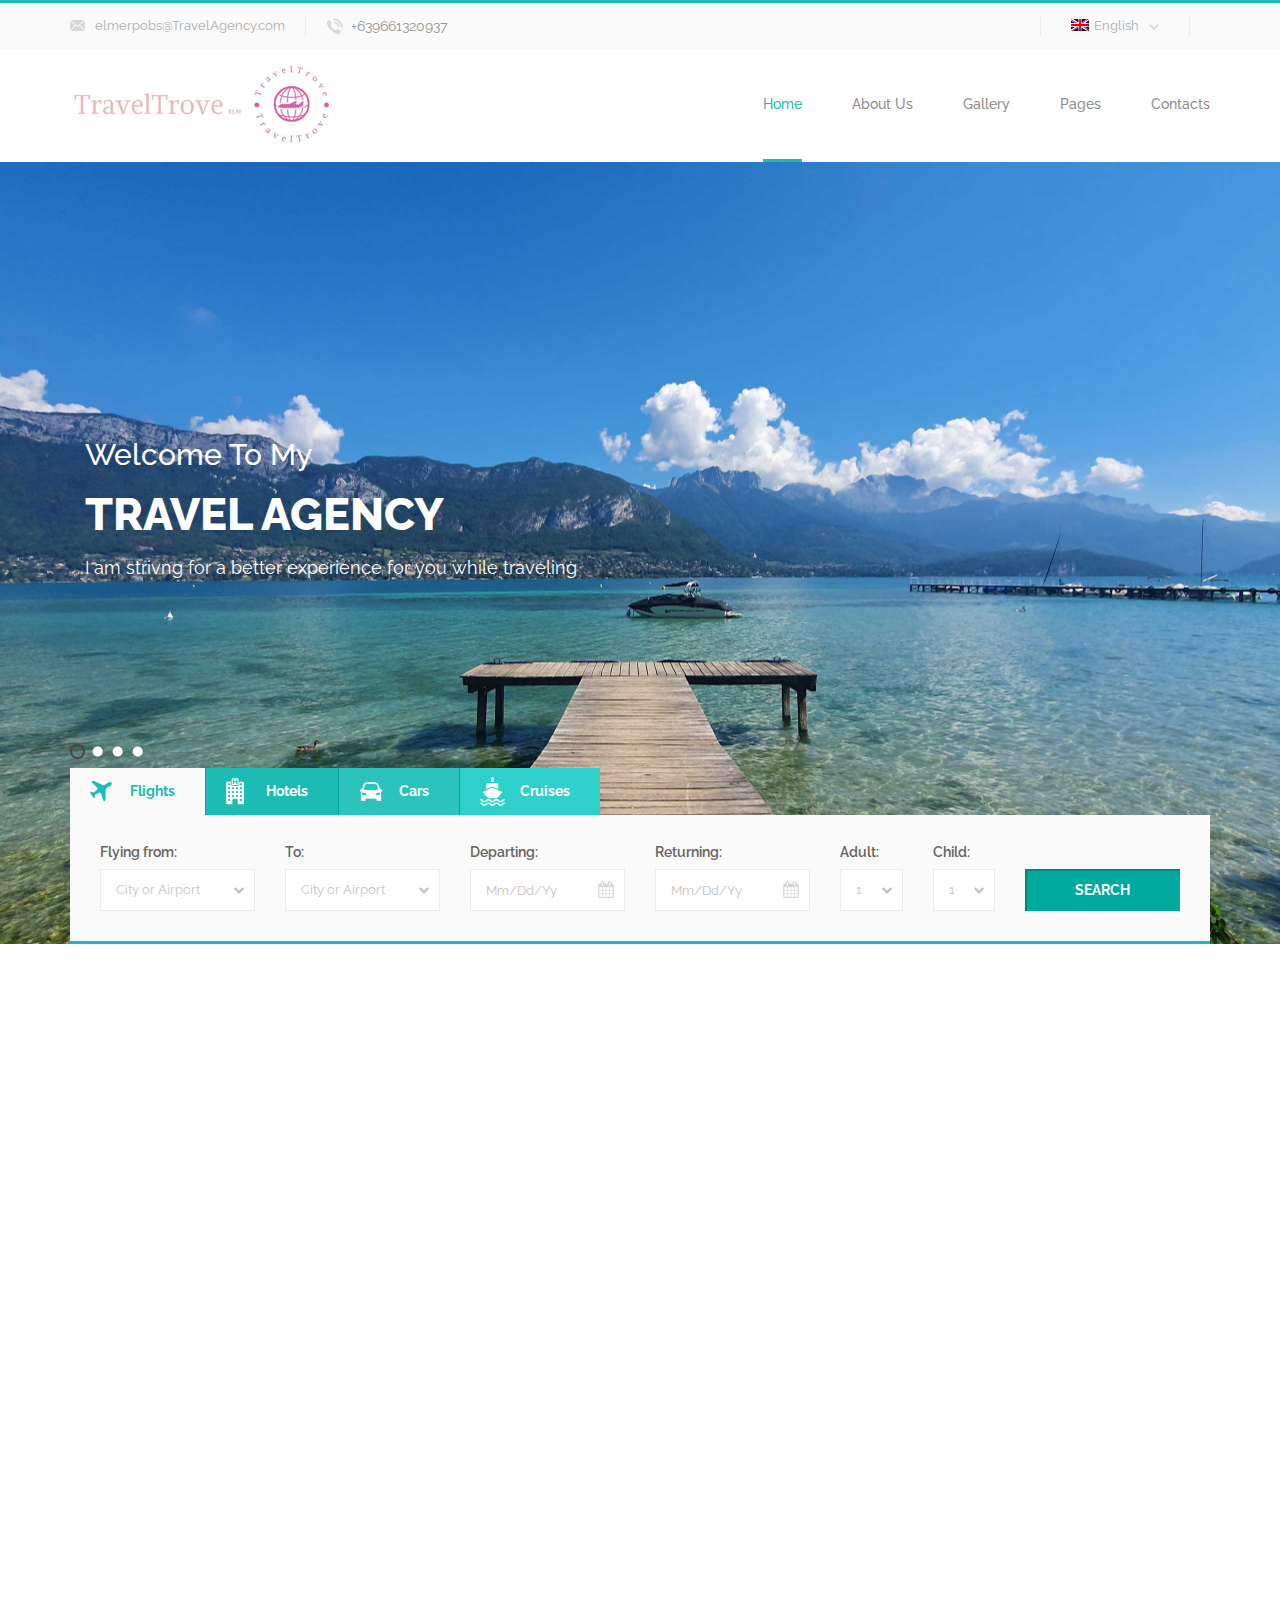
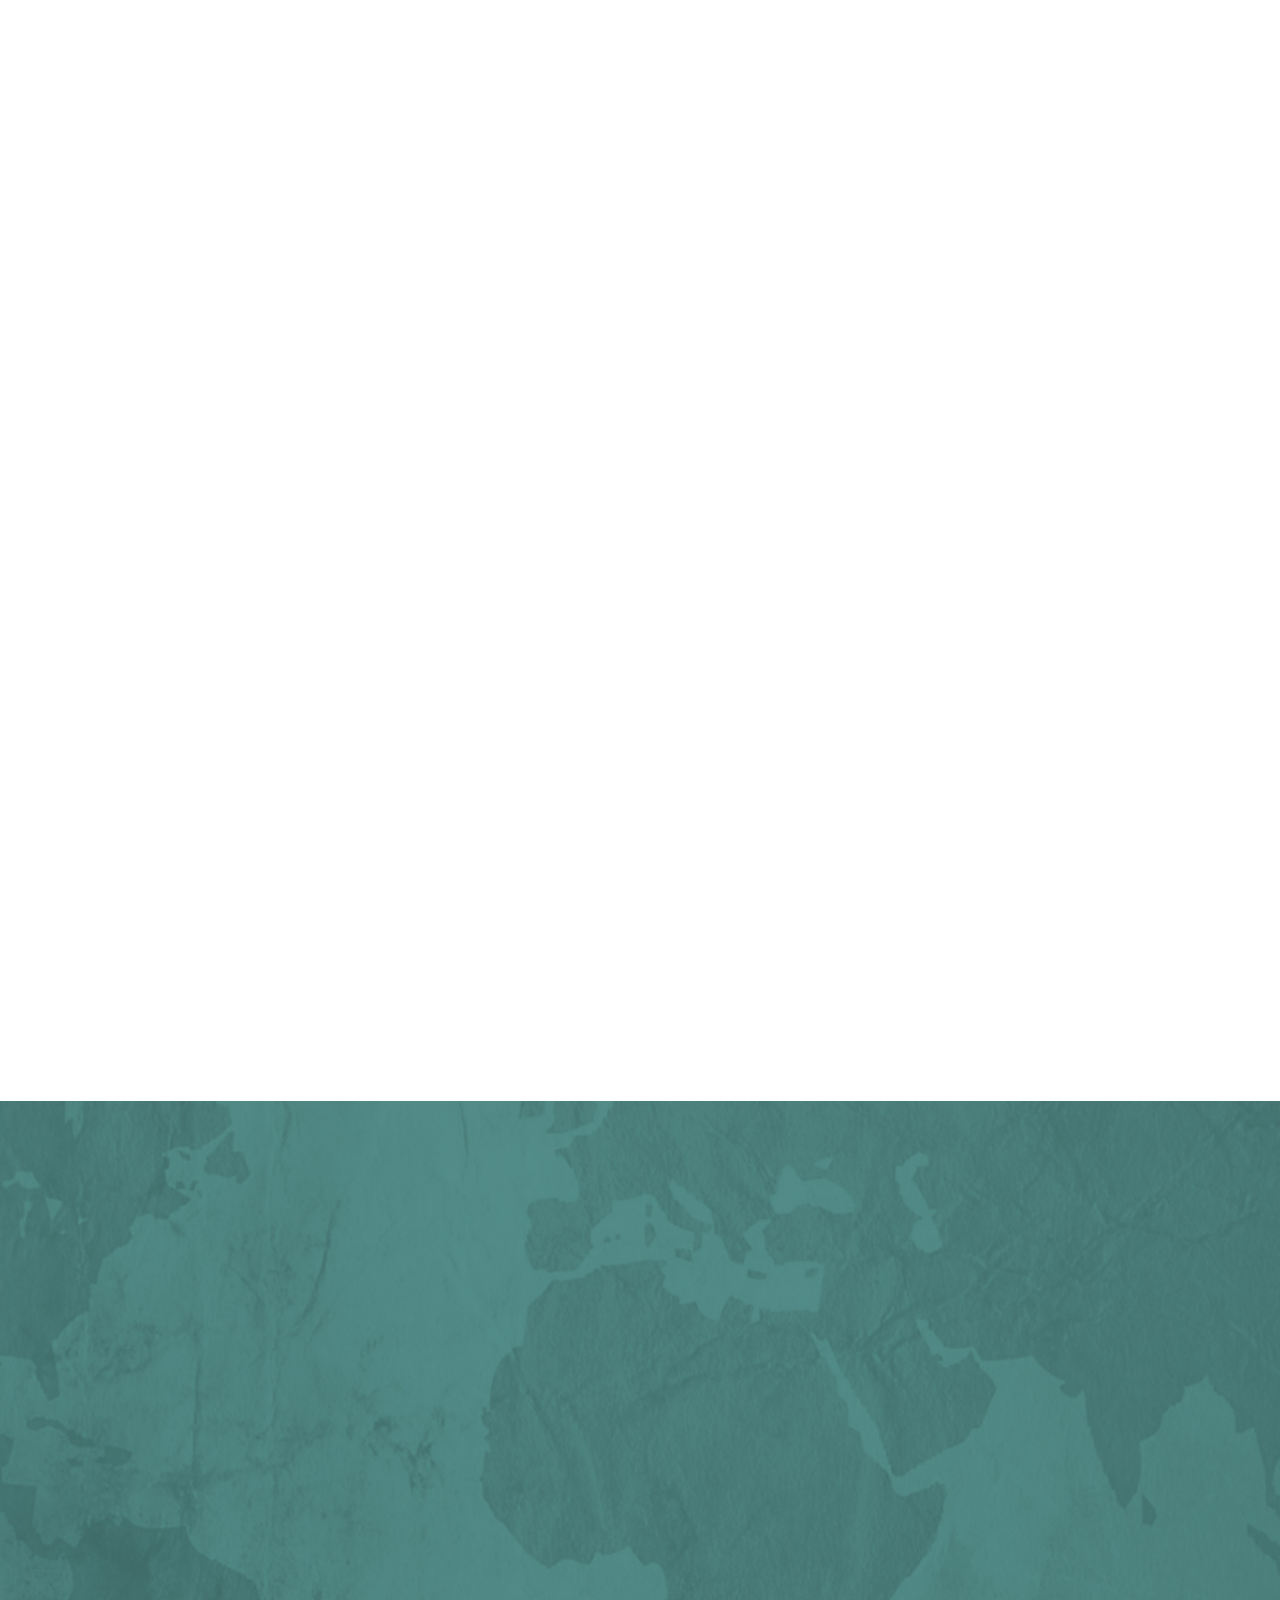
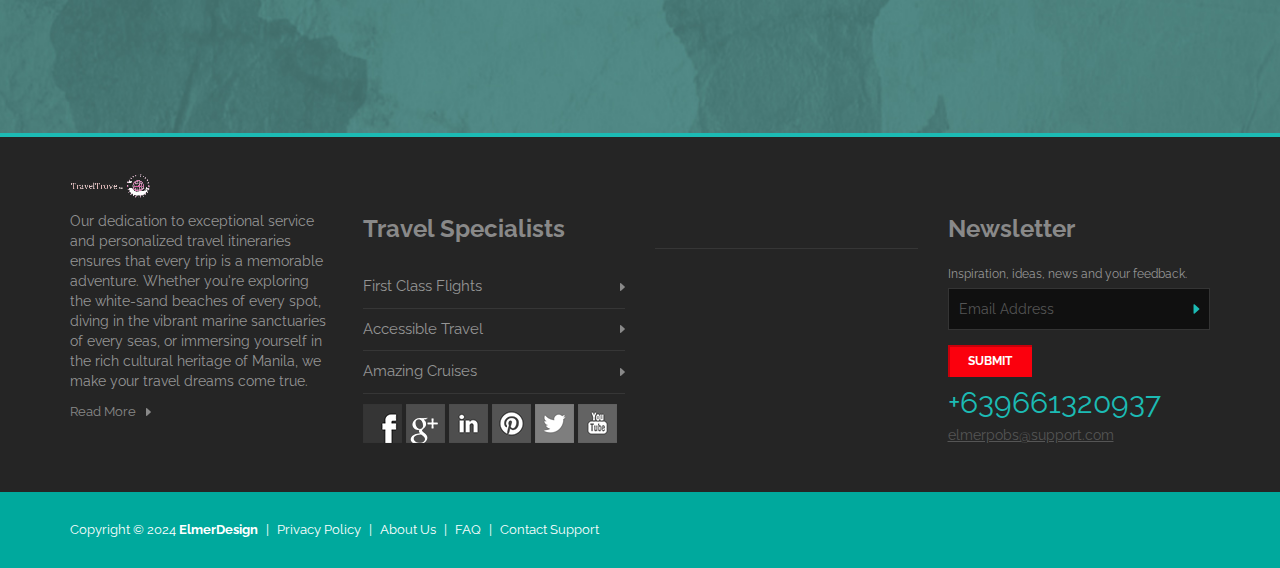
==== commit 7c4f8119: "Update index.html" ====
--- a/index.html
+++ b/index.html
@@ -2,7 +2,7 @@
 <html lang="en">
 
 <head>
-  <title>Travel Agency Bootstrap responsive template (theme)</title>
+  <title>TRAVELTROVE: “YOUR PASSPORT TO ADVENTURE, BOOKED ONLINE”</title>
   <link rel="canonical" href="index.html" />
   <meta charset="utf-8">
   <meta http-equiv="X-UA-Compatible" content="IE=edge">
@@ -1181,4 +1181,4 @@
   <script src="js/bootstrap.min.js"></script>
 </body>
 
-</html>+</html>
